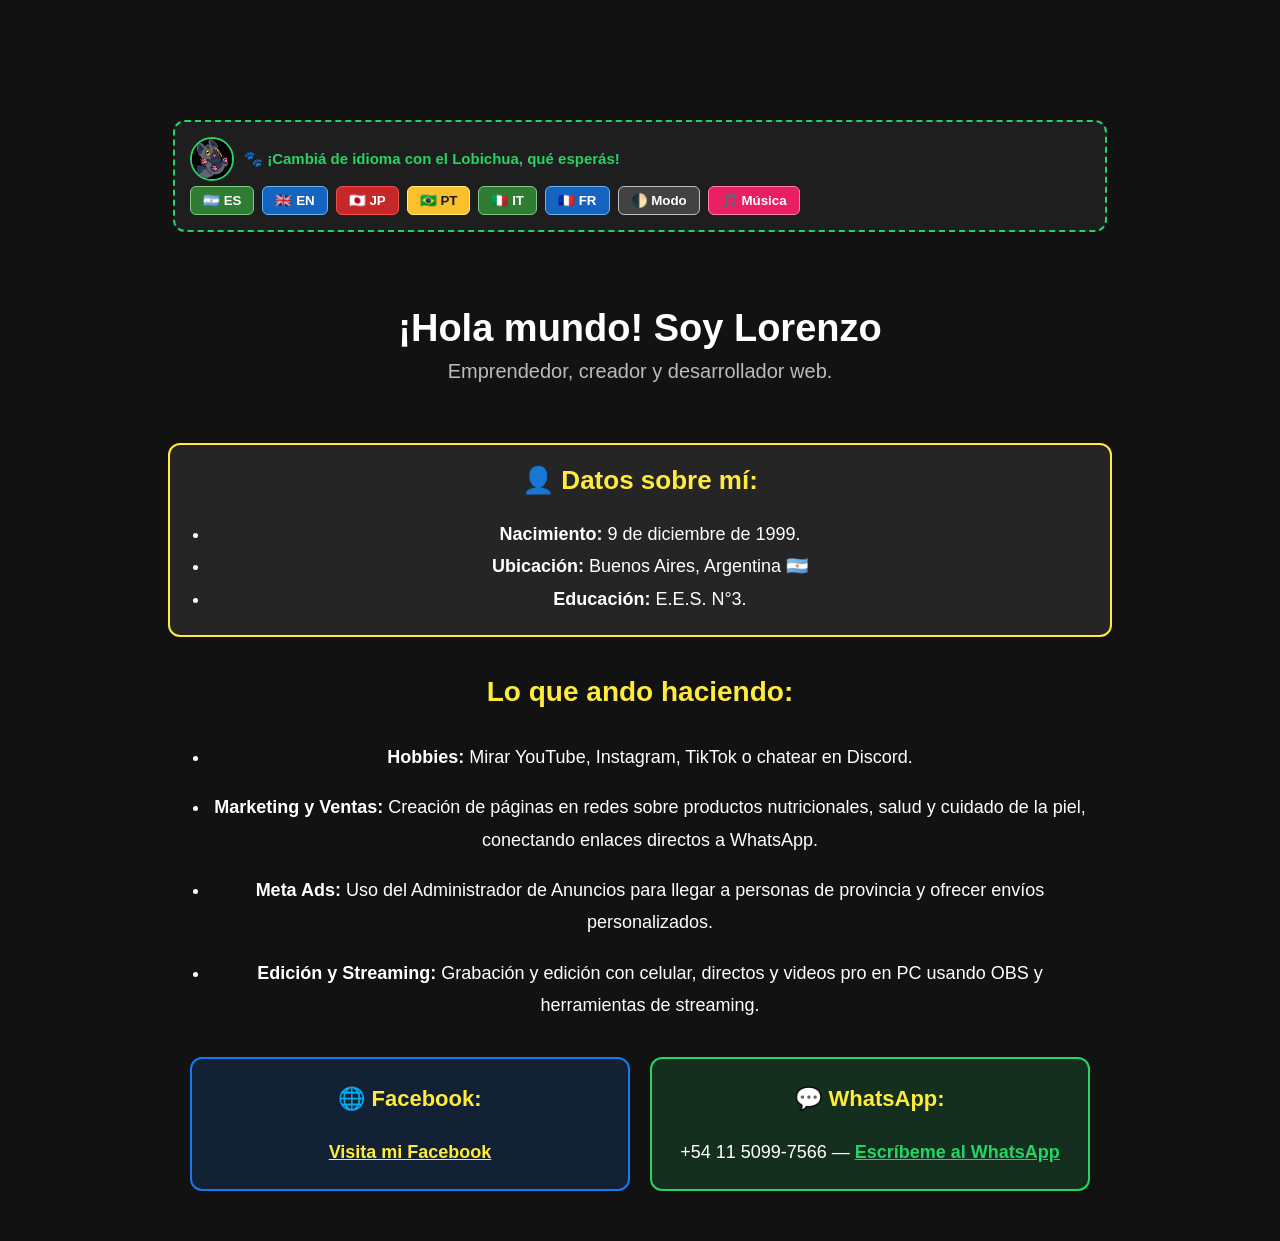
==== index.html @ f2c2cd78 "Update index.html" ====
<!DOCTYPE html>
<html lang="es">
<head>
  <meta charset="UTF-8">
  <title>Mi Primera Página - Lorenzo</title>
  <link rel="stylesheet" href="style.css">
</head>
<body style="background-color: #121212; color: white; font-family: sans-serif; margin: 0; padding-bottom: 50px;">

  <!-- Reproductor de música de fondo -->
  <audio id="musica-fondo" loop src="musica.mp3.mp4"></audio>

  <!-- Botonera de Idiomas y el Lobichua con patitas -->
  <div style="background: rgba(255, 255, 255, 0.05); padding: 15px; margin: 20px auto; width: 90%; max-width: 900px; border-radius: 12px; display: flex; align-items: center; justify-content: space-between; flex-wrap: wrap; border: 2px dashed #25d366;">
    
    <div style="display: flex; align-items: center; gap: 10px; margin-bottom: 5px;">
      <img src="download20260802151622.png" alt="Lobichua" style="width: 40px; height: 40px; border-radius: 50%; border: 2px solid #25d366; object-fit: cover;">
      <span id="txt-cartel" style="color: #25d366; font-weight: bold; font-size: 15px;">🐾 ¡Cambiá de idioma con el Lobichua, qué esperás!</span>
    </div>

    <div style="display: flex; gap: 8px; flex-wrap: wrap;">
      <button onclick="cambiarIdioma('es')" style="background: #2e7d32; color: white; padding: 6px 12px; border-radius: 6px; font-weight: bold; border: 1px solid #81c784; cursor: pointer;">🇦🇷 ES</button>
      <button onclick="cambiarIdioma('en')" style="background: #1565c0; color: white; padding: 6px 12px; border-radius: 6px; font-weight: bold; border: 1px solid #64b5f6; cursor: pointer;">🇬🇧 EN</button>
      <button onclick="cambiarIdioma('jp')" style="background: #c62828; color: white; padding: 6px 12px; border-radius: 6px; font-weight: bold; border: 1px solid #ef5350; cursor: pointer;">🇯🇵 JP</button>
      <button onclick="cambiarIdioma('pt')" style="background: #fbc02d; color: #1a1a1a; padding: 6px 12px; border-radius: 6px; font-weight: bold; border: 1px solid #fff176; cursor: pointer;">🇧🇷 PT</button>
      <button onclick="cambiarIdioma('it')" style="background: #2e7d32; color: white; padding: 6px 12px; border-radius: 6px; font-weight: bold; border: 1px solid #81c784; cursor: pointer;">🇮🇹 IT</button>
      <button onclick="cambiarIdioma('fr')" style="background: #1565c0; color: white; padding: 6px 12px; border-radius: 6px; font-weight: bold; border: 1px solid #64b5f6; cursor: pointer;">🇫🇷 FR</button>
      <button onclick="alternarModo()" style="background: #424242; color: white; padding: 6px 12px; border-radius: 6px; font-weight: bold; border: 1px solid #bdbdbd; cursor: pointer;">🌓 Modo</button>
      <button onclick="alternarMusica()" style="background: #e91e63; color: white; padding: 6px 12px; border-radius: 6px; font-weight: bold; border: 1px solid #ff80ab; cursor: pointer;">🎵 Música</button>
    </div>
  </div>

  <!-- Encabezado Principal -->
  <div style="text-align: center; padding: 30px 20px;">
    <h1 id="texto-principal" style="margin-bottom: 10px; font-size: 38px; color: #ffffff;">¡Hola mundo! Soy Lorenzo</h1>
    <p id="subtitulo" style="margin-top: 0; font-size: 20px; color: #bbbbbb;">Emprendedor, creador y desarrollador web.</p>
  </div>

  <!-- SECCIÓN: Datos sobre mí -->
  <div style="margin-top: 10px; width: 90%; max-width: 900px; margin-left: auto; margin-right: auto; padding: 20px; background: rgba(255, 255, 255, 0.08); border-radius: 12px; border: 2px solid #ffeb3b;">
    <h2 id="titulo-datos" style="font-size: 26px; color: #ffeb3b; margin-top: 0;">👤 Datos sobre mí:</h2>
    <ul style="font-size: 18px; line-height: 1.8; margin-bottom: 0; padding-left: 20px;">
      <li><strong id="txt-nacimiento-lbl">Nacimiento:</strong> <span id="txt-nacimiento-val">9 de diciembre de 1999.</span></li>
      <li><strong id="txt-ubicacion-lbl">Ubicación:</strong> <span id="txt-ubicacion-val">Buenos Aires, Argentina 🇦🇷</span></li>
      <li><strong id="txt-educacion-lbl">Educación:</strong> <span id="txt-educacion-val">E.E.S. N°3.</span></li>
    </ul>
  </div>

  <!-- SECCIÓN: Lo que ando haciendo -->
  <div style="margin-top: 30px; width: 90%; max-width: 900px; margin-left: auto; margin-right: auto; padding: 0 20px; font-size: 18px; line-height: 1.8;">
    <h2 id="titulo-haciendo" style="font-size: 28px; color: #ffeb3b;">Lo que ando haciendo:</h2>
    <ul style="padding-left: 20px;">
      <li style="margin-bottom: 18px;">
        <strong id="txt-hobbies-lbl">Hobbies:</strong> <span id="txt-hobbies-val">Mirar YouTube, Instagram, TikTok o chatear en Discord.</span>
      </li>
      <li style="margin-bottom: 18px;">
        <strong id="txt-marketing-lbl">Marketing y Ventas:</strong> <span id="txt-marketing-val">Creación de páginas en redes sobre productos nutricionales, salud y cuidado de la piel, conectando enlaces directos a WhatsApp.</span>
      </li>
      <li style="margin-bottom: 18px;">
        <strong id="txt-metaads-lbl">Meta Ads:</strong> <span id="txt-metaads-val">Uso del Administrador de Anuncios para llegar a personas de provincia y ofrecer envíos personalizados.</span>
      </li>
      <li style="margin-bottom: 18px;">
        <strong id="txt-streaming-lbl">Edición y Streaming:</strong> <span id="txt-streaming-val">Grabación y edición con celular, directos y videos pro en PC usando OBS y herramientas de streaming.</span>
      </li>
    </ul>

    <!-- Redes (Facebook y WhatsApp) -->
    <div style="display: flex; gap: 20px; margin-top: 35px; flex-wrap: wrap;">
      
      <div style="flex: 1; min-width: 280px; background: rgba(24, 119, 242, 0.15); padding: 20px; border-radius: 12px; border: 2px solid #1877f2;">
        <h2 style="font-size: 22px; color: #ffeb3b; margin-top: 0;">🌐 Facebook:</h2>
        <p style="margin-bottom: 0;">
          <a id="link-fb" href="https://www.facebook.com/profile.php?id=61593598404615" target="_blank" style="color: #ffeb3b; text-decoration: underline; font-weight: bold;">Visita mi Facebook</a>
        </p>
      </div>

      <div style="flex: 1; min-width: 280px; background: rgba(37, 211, 102, 0.15); padding: 20px; border-radius: 12px; border: 2px solid #25d366;">
        <h2 style="font-size: 22px; color: #ffeb3b; margin-top: 0;">💬 WhatsApp:</h2>
        <p style="margin-bottom: 0;">
          +54 11 5099-7566 — 
          <a id="link-wa" href="https://wa.link/2a4b6m" target="_blank" style="color: #25d366; text-decoration: underline; font-weight: bold;">Escríbeme al WhatsApp</a>
        </p>
      </div>

    </div>
  </div>

  <script src="script.js"></script>
</body>
</html>
---- style.css ----
body {
  background-color: #38bdf8;
  color: #ffffff;
  font-family: Arial, sans-serif;
  text-align: center;
  padding-top: 100px;
}
h1 {
  color: #f0fdf4;
}
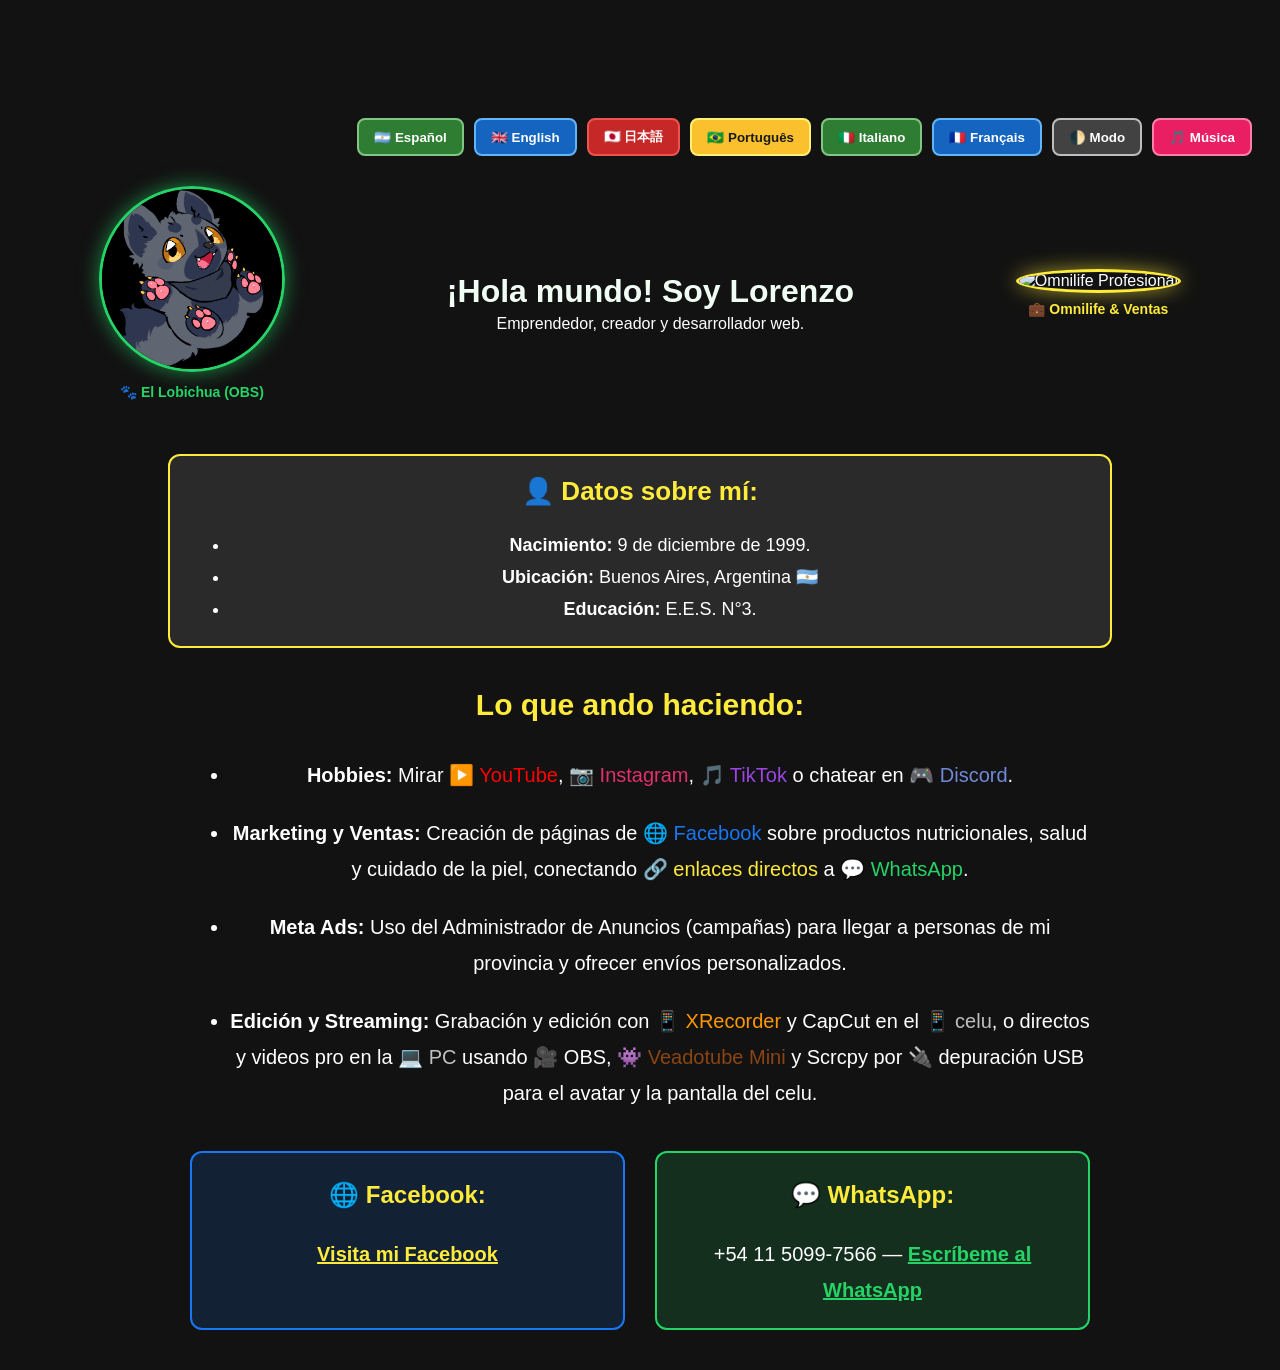
==== commit 9c5e3530: "Update index.html" ====
--- a/index.html
+++ b/index.html
@@ -5,86 +5,98 @@
   <title>Mi Primera Página - Lorenzo</title>
   <link rel="stylesheet" href="style.css">
 </head>
-<body style="background-color: #121212; color: white; font-family: sans-serif; margin: 0; padding-bottom: 50px;">
+<body style="background-color: #121212; color: white;">
 
   <!-- Reproductor de música de fondo -->
   <audio id="musica-fondo" loop src="musica.mp3.mp4"></audio>
 
-  <!-- Botonera de Idiomas y el Lobichua con patitas -->
-  <div style="background: rgba(255, 255, 255, 0.05); padding: 15px; margin: 20px auto; width: 90%; max-width: 900px; border-radius: 12px; display: flex; align-items: center; justify-content: space-between; flex-wrap: wrap; border: 2px dashed #25d366;">
+  <!-- Botonera interactiva de JavaScript -->
+  <div style="text-align: right; padding: 10px 20px; display: flex; gap: 10px; justify-content: flex-end; flex-wrap: wrap;">
+    <button onclick="cambiarIdioma('es')" style="background: #2e7d32; color: white; padding: 8px 15px; border-radius: 8px; font-weight: bold; border: 2px solid #81c784; cursor: pointer;">🇦🇷 Español</button>
+    <button onclick="cambiarIdioma('en')" style="background: #1565c0; color: white; padding: 8px 15px; border-radius: 8px; font-weight: bold; border: 2px solid #64b5f6; cursor: pointer;">🇬🇧 English</button>
+    <button onclick="cambiarIdioma('jp')" style="background: #c62828; color: white; padding: 8px 15px; border-radius: 8px; font-weight: bold; border: 2px solid #ef5350; cursor: pointer;">🇯🇵 日本語</button>
+    <button onclick="cambiarIdioma('pt')" style="background: #fbc02d; color: #1a1a1a; padding: 8px 15px; border-radius: 8px; font-weight: bold; border: 2px solid #fff176; cursor: pointer;">🇧🇷 Português</button>
+    <button onclick="cambiarIdioma('it')" style="background: #2e7d32; color: white; padding: 8px 15px; border-radius: 8px; font-weight: bold; border: 2px solid #81c784; cursor: pointer;">🇮🇹 Italiano</button>
+    <button onclick="cambiarIdioma('fr')" style="background: #1565c0; color: white; padding: 8px 15px; border-radius: 8px; font-weight: bold; border: 2px solid #64b5f6; cursor: pointer;">🇫🇷 Français</button>
     
-    <div style="display: flex; align-items: center; gap: 10px; margin-bottom: 5px;">
-      <img src="download20260802151622.png" alt="Lobichua" style="width: 40px; height: 40px; border-radius: 50%; border: 2px solid #25d366; object-fit: cover;">
-      <span id="txt-cartel" style="color: #25d366; font-weight: bold; font-size: 15px;">🐾 ¡Cambiá de idioma con el Lobichua, qué esperás!</span>
+    <button onclick="alternarModo()" style="background: #424242; color: white; padding: 8px 15px; border-radius: 8px; font-weight: bold; border: 2px solid #bdbdbd; cursor: pointer;">🌓 Modo</button>
+    <button onclick="alternarMusica()" style="background: #e91e63; color: white; padding: 8px 15px; border-radius: 8px; font-weight: bold; border: 2px solid #ff80ab; cursor: pointer;">🎵 Música</button>
+  </div>
+
+  <!-- SECCIÓN PRINCIPAL: Título y las Dos Imágenes (Omnilife + Lobichua) -->
+  <div style="display: flex; align-items: center; justify-content: space-around; flex-wrap: wrap; padding: 20px; gap: 20px;">
+    
+    <!-- Imagen 1: Lado Izquierdo (Lobichua Streamer) -->
+    <div style="text-align: center;">
+      <img src="download20260802151622.png" alt="El Lobichua OBS" style="width: 180px; height: 180px; border-radius: 50%; border: 3px solid #25d366; object-fit: cover; box-shadow: 0 0 20px rgba(37, 211, 102, 0.6);">
+      <p style="margin-top: 8px; font-size: 14px; color: #25d366; font-weight: bold;">🐾 El Lobichua (OBS)</p>
     </div>
 
-    <div style="display: flex; gap: 8px; flex-wrap: wrap;">
-      <button onclick="cambiarIdioma('es')" style="background: #2e7d32; color: white; padding: 6px 12px; border-radius: 6px; font-weight: bold; border: 1px solid #81c784; cursor: pointer;">🇦🇷 ES</button>
-      <button onclick="cambiarIdioma('en')" style="background: #1565c0; color: white; padding: 6px 12px; border-radius: 6px; font-weight: bold; border: 1px solid #64b5f6; cursor: pointer;">🇬🇧 EN</button>
-      <button onclick="cambiarIdioma('jp')" style="background: #c62828; color: white; padding: 6px 12px; border-radius: 6px; font-weight: bold; border: 1px solid #ef5350; cursor: pointer;">🇯🇵 JP</button>
-      <button onclick="cambiarIdioma('pt')" style="background: #fbc02d; color: #1a1a1a; padding: 6px 12px; border-radius: 6px; font-weight: bold; border: 1px solid #fff176; cursor: pointer;">🇧🇷 PT</button>
-      <button onclick="cambiarIdioma('it')" style="background: #2e7d32; color: white; padding: 6px 12px; border-radius: 6px; font-weight: bold; border: 1px solid #81c784; cursor: pointer;">🇮🇹 IT</button>
-      <button onclick="cambiarIdioma('fr')" style="background: #1565c0; color: white; padding: 6px 12px; border-radius: 6px; font-weight: bold; border: 1px solid #64b5f6; cursor: pointer;">🇫🇷 FR</button>
-      <button onclick="alternarModo()" style="background: #424242; color: white; padding: 6px 12px; border-radius: 6px; font-weight: bold; border: 1px solid #bdbdbd; cursor: pointer;">🌓 Modo</button>
-      <button onclick="alternarMusica()" style="background: #e91e63; color: white; padding: 6px 12px; border-radius: 6px; font-weight: bold; border: 1px solid #ff80ab; cursor: pointer;">🎵 Música</button>
+    <!-- Títulos del centro -->
+    <div style="text-align: center; max-width: 500px;">
+      <h1 id="texto-principal" style="margin-bottom: 5px;">¡Hola mundo! Soy Lorenzo</h1>
+      <p id="subtitulo" style="margin-top: 0;">Emprendedor, creador y desarrollador web.</p>
     </div>
+
+    <!-- Imagen 2: Lado Derecho (Omnilife Profesional) -->
+    <div style="text-align: center;">
+      <img src="omnilife.jpg" alt="Omnilife Profesional" style="width: 180px; height: 180px; border-radius: 50%; border: 3px solid #ffeb3b; object-fit: cover; box-shadow: 0 0 20px rgba(255, 235, 59, 0.6);">
+      <p style="margin-top: 8px; font-size: 14px; color: #ffeb3b; font-weight: bold;">💼 Omnilife & Ventas</p>
+    </div>
+
   </div>
 
-  <!-- Encabezado Principal -->
-  <div style="text-align: center; padding: 30px 20px;">
-    <h1 id="texto-principal" style="margin-bottom: 10px; font-size: 38px; color: #ffffff;">¡Hola mundo! Soy Lorenzo</h1>
-    <p id="subtitulo" style="margin-top: 0; font-size: 20px; color: #bbbbbb;">Emprendedor, creador y desarrollador web.</p>
-  </div>
-
-  <!-- SECCIÓN: Datos sobre mí -->
-  <div style="margin-top: 10px; width: 90%; max-width: 900px; margin-left: auto; margin-right: auto; padding: 20px; background: rgba(255, 255, 255, 0.08); border-radius: 12px; border: 2px solid #ffeb3b;">
+  <!-- ABOUT ME SECTION -->
+  <div style="margin-top: 20px; width: 95%; max-width: 900px; margin-left: auto; margin-right: auto; padding: 20px; background: rgba(255, 255, 255, 0.1); border-radius: 12px; border: 2px solid #ffeb3b;">
     <h2 id="titulo-datos" style="font-size: 26px; color: #ffeb3b; margin-top: 0;">👤 Datos sobre mí:</h2>
-    <ul style="font-size: 18px; line-height: 1.8; margin-bottom: 0; padding-left: 20px;">
-      <li><strong id="txt-nacimiento-lbl">Nacimiento:</strong> <span id="txt-nacimiento-val">9 de diciembre de 1999.</span></li>
-      <li><strong id="txt-ubicacion-lbl">Ubicación:</strong> <span id="txt-ubicacion-val">Buenos Aires, Argentina 🇦🇷</span></li>
-      <li><strong id="txt-educacion-lbl">Educación:</strong> <span id="txt-educacion-val">E.E.S. N°3.</span></li>
+    <ul style="font-size: 18px; line-height: 1.8; margin-bottom: 0;">
+      <li><strong id="txt-nacimiento">Nacimiento:</strong> 9 de diciembre de 1999.</li>
+      <li><strong id="txt-ubicacion">Ubicación:</strong> Buenos Aires, Argentina 🇦🇷</li>
+      <li><strong id="txt-educacion">Educación:</strong> E.E.S. N°3.</li>
     </ul>
   </div>
 
-  <!-- SECCIÓN: Lo que ando haciendo -->
-  <div style="margin-top: 30px; width: 90%; max-width: 900px; margin-left: auto; margin-right: auto; padding: 0 20px; font-size: 18px; line-height: 1.8;">
-    <h2 id="titulo-haciendo" style="font-size: 28px; color: #ffeb3b;">Lo que ando haciendo:</h2>
-    <ul style="padding-left: 20px;">
-      <li style="margin-bottom: 18px;">
-        <strong id="txt-hobbies-lbl">Hobbies:</strong> <span id="txt-hobbies-val">Mirar YouTube, Instagram, TikTok o chatear en Discord.</span>
+  <div style="margin-top: 30px; width: 95%; max-width: 900px; margin-left: auto; margin-right: auto; padding: 0 20px; font-size: 20px; line-height: 1.8;">
+    <h2 id="titulo-haciendo" style="font-size: 30px; color: #ffeb3b;">Lo que ando haciendo:</h2>
+    <ul>
+      <li style="margin-bottom: 22px;">
+        <strong id="txt-hobbies">Hobbies:</strong> Mirar <span style="color: #ff0000;">▶️ YouTube</span>, <span style="color: #e1306c;">📷 Instagram</span>, <span style="color: #9b45e5;">🎵 TikTok</span> o chatear en <span style="color: #7289da;">🎮 Discord</span>.
       </li>
-      <li style="margin-bottom: 18px;">
-        <strong id="txt-marketing-lbl">Marketing y Ventas:</strong> <span id="txt-marketing-val">Creación de páginas en redes sobre productos nutricionales, salud y cuidado de la piel, conectando enlaces directos a WhatsApp.</span>
+      <li style="margin-bottom: 22px;">
+        <strong id="txt-marketing">Marketing y Ventas:</strong> Creación de páginas de <span style="color: #1877f2;">🌐 Facebook</span> sobre productos nutricionales, salud y cuidado de la piel, conectando <span style="color: #ffeb3b;">🔗 enlaces directos</span> a <span style="color: #25d366;">💬 WhatsApp</span>.
       </li>
-      <li style="margin-bottom: 18px;">
-        <strong id="txt-metaads-lbl">Meta Ads:</strong> <span id="txt-metaads-val">Uso del Administrador de Anuncios para llegar a personas de provincia y ofrecer envíos personalizados.</span>
+      <li style="margin-bottom: 22px;">
+        <strong id="txt-metaads">Meta Ads:</strong> Uso del Administrador de Anuncios (campañas) para llegar a personas de mi provincia y ofrecer envíos personalizados.
       </li>
-      <li style="margin-bottom: 18px;">
-        <strong id="txt-streaming-lbl">Edición y Streaming:</strong> <span id="txt-streaming-val">Grabación y edición con celular, directos y videos pro en PC usando OBS y herramientas de streaming.</span>
+      <li style="margin-bottom: 22px;">
+        <strong id="txt-streaming">Edición y Streaming:</strong> Grabación y edición con <span style="color: #ff9800;">📱 XRecorder</span> y CapCut en el <span style="color: #c0c0c0;">📱 celu</span>, o directos y videos pro en la <span style="color: #c0c0c0;">💻 PC</span> usando <span style="color: #ffffff;">🎥 OBS</span>, <span style="color: #8b4513;">👾 Veadotube Mini</span> y Scrcpy por <span style="color: #ffffff;">🔌 depuración USB</span> para el avatar y la pantalla del celu.
       </li>
     </ul>
 
-    <!-- Redes (Facebook y WhatsApp) -->
-    <div style="display: flex; gap: 20px; margin-top: 35px; flex-wrap: wrap;">
+    <!-- Containers for Facebook and WhatsApp -->
+    <div style="display: flex; gap: 30px; margin-top: 40px; margin-bottom: 40px; flex-wrap: wrap;">
       
+      <!-- Facebook Box -->
       <div style="flex: 1; min-width: 280px; background: rgba(24, 119, 242, 0.15); padding: 20px; border-radius: 12px; border: 2px solid #1877f2;">
-        <h2 style="font-size: 22px; color: #ffeb3b; margin-top: 0;">🌐 Facebook:</h2>
+        <h2 style="font-size: 24px; color: #ffeb3b; margin-top: 0;">🌐 Facebook:</h2>
         <p style="margin-bottom: 0;">
-          <a id="link-fb" href="https://www.facebook.com/profile.php?id=61593598404615" target="_blank" style="color: #ffeb3b; text-decoration: underline; font-weight: bold;">Visita mi Facebook</a>
+          <a href="https://www.facebook.com/profile.php?id=61593598404615" target="_blank" style="color: #ffeb3b; text-decoration: underline; font-weight: bold;">Visita mi Facebook</a>
         </p>
       </div>
 
+      <!-- WhatsApp Box -->
       <div style="flex: 1; min-width: 280px; background: rgba(37, 211, 102, 0.15); padding: 20px; border-radius: 12px; border: 2px solid #25d366;">
-        <h2 style="font-size: 22px; color: #ffeb3b; margin-top: 0;">💬 WhatsApp:</h2>
+        <h2 style="font-size: 24px; color: #ffeb3b; margin-top: 0;">💬 WhatsApp:</h2>
         <p style="margin-bottom: 0;">
           +54 11 5099-7566 — 
-          <a id="link-wa" href="https://wa.link/2a4b6m" target="_blank" style="color: #25d366; text-decoration: underline; font-weight: bold;">Escríbeme al WhatsApp</a>
+          <a href="https://wa.link/2a4b6m" target="_blank" style="color: #25d366; text-decoration: underline; font-weight: bold;">Escríbeme al WhatsApp</a>
         </p>
       </div>
 
     </div>
   </div>
 
+  <!-- Conexión con el archivo script.js -->
   <script src="script.js"></script>
 </body>
 </html>
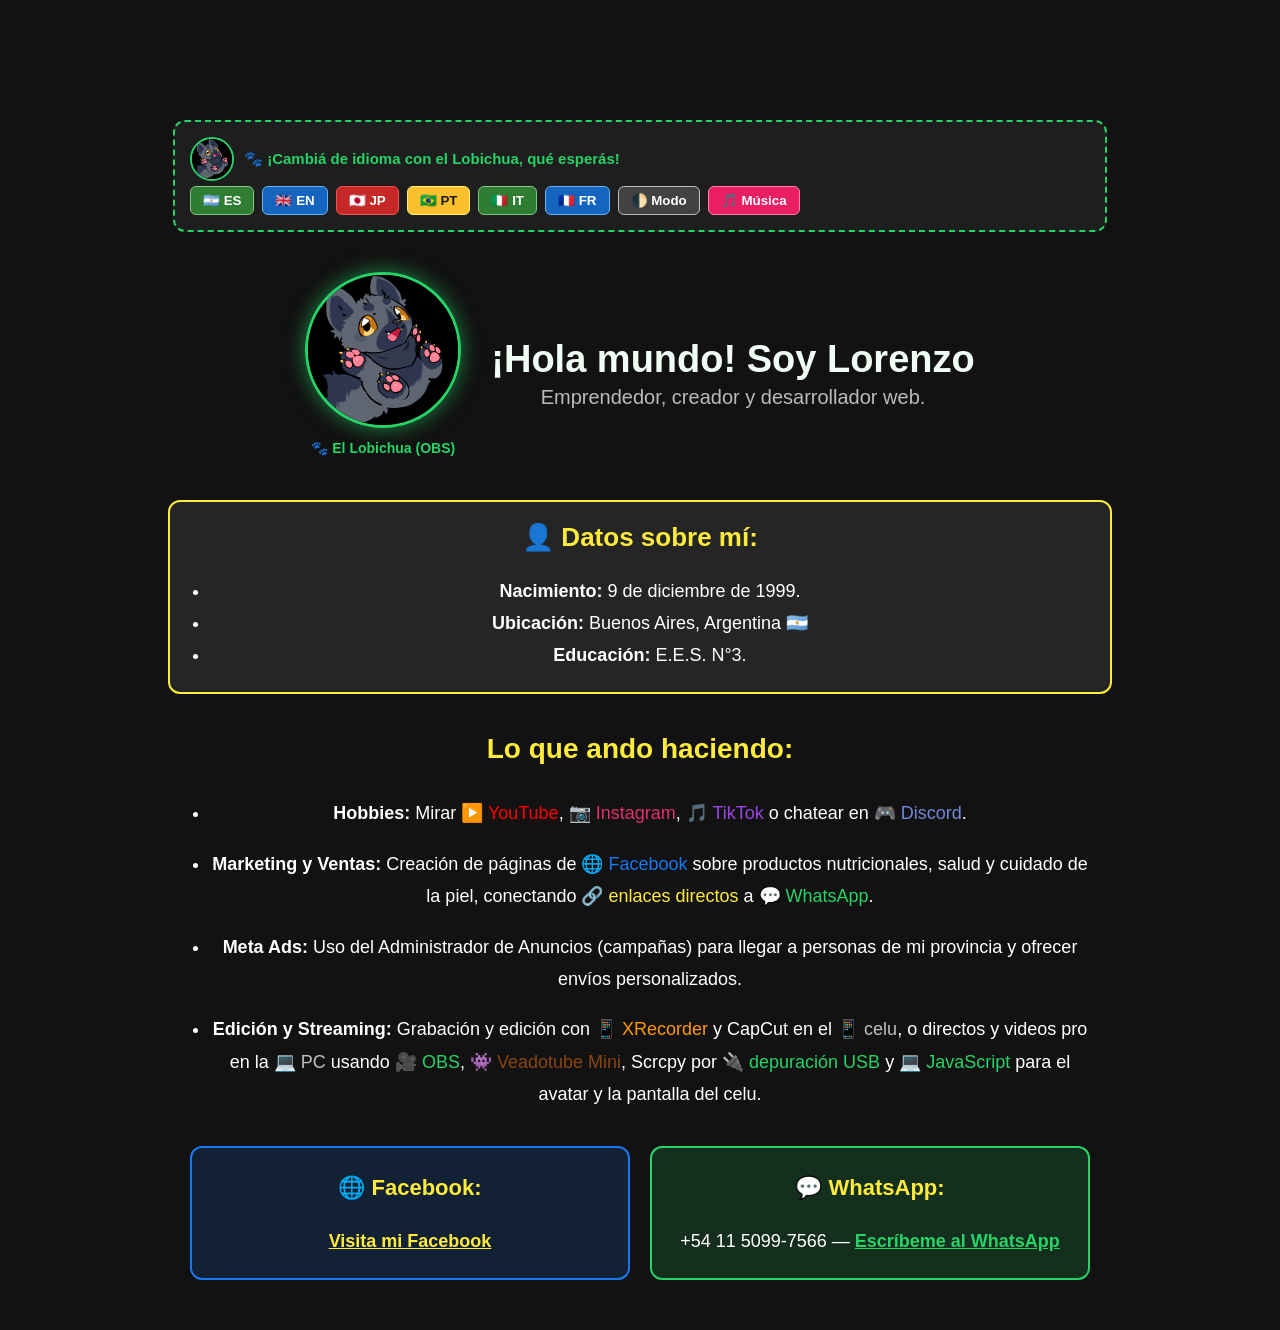
==== commit 677bf070: "Update index.html" ====
--- a/index.html
+++ b/index.html
@@ -5,98 +5,97 @@
   <title>Mi Primera Página - Lorenzo</title>
   <link rel="stylesheet" href="style.css">
 </head>
-<body style="background-color: #121212; color: white;">
+<body style="background-color: #121212; color: white; font-family: sans-serif; margin: 0; padding-bottom: 50px;">
 
   <!-- Reproductor de música de fondo -->
   <audio id="musica-fondo" loop src="musica.mp3.mp4"></audio>
 
-  <!-- Botonera interactiva de JavaScript -->
-  <div style="text-align: right; padding: 10px 20px; display: flex; gap: 10px; justify-content: flex-end; flex-wrap: wrap;">
-    <button onclick="cambiarIdioma('es')" style="background: #2e7d32; color: white; padding: 8px 15px; border-radius: 8px; font-weight: bold; border: 2px solid #81c784; cursor: pointer;">🇦🇷 Español</button>
-    <button onclick="cambiarIdioma('en')" style="background: #1565c0; color: white; padding: 8px 15px; border-radius: 8px; font-weight: bold; border: 2px solid #64b5f6; cursor: pointer;">🇬🇧 English</button>
-    <button onclick="cambiarIdioma('jp')" style="background: #c62828; color: white; padding: 8px 15px; border-radius: 8px; font-weight: bold; border: 2px solid #ef5350; cursor: pointer;">🇯🇵 日本語</button>
-    <button onclick="cambiarIdioma('pt')" style="background: #fbc02d; color: #1a1a1a; padding: 8px 15px; border-radius: 8px; font-weight: bold; border: 2px solid #fff176; cursor: pointer;">🇧🇷 Português</button>
-    <button onclick="cambiarIdioma('it')" style="background: #2e7d32; color: white; padding: 8px 15px; border-radius: 8px; font-weight: bold; border: 2px solid #81c784; cursor: pointer;">🇮🇹 Italiano</button>
-    <button onclick="cambiarIdioma('fr')" style="background: #1565c0; color: white; padding: 8px 15px; border-radius: 8px; font-weight: bold; border: 2px solid #64b5f6; cursor: pointer;">🇫🇷 Français</button>
+  <!-- Botonera de Idiomas y el Lobichua con patitas -->
+  <div style="background: rgba(255, 255, 255, 0.05); padding: 15px; margin: 20px auto; width: 90%; max-width: 900px; border-radius: 12px; display: flex; align-items: center; justify-content: space-between; flex-wrap: wrap; border: 2px dashed #25d366;">
     
-    <button onclick="alternarModo()" style="background: #424242; color: white; padding: 8px 15px; border-radius: 8px; font-weight: bold; border: 2px solid #bdbdbd; cursor: pointer;">🌓 Modo</button>
-    <button onclick="alternarMusica()" style="background: #e91e63; color: white; padding: 8px 15px; border-radius: 8px; font-weight: bold; border: 2px solid #ff80ab; cursor: pointer;">🎵 Música</button>
+    <div style="display: flex; align-items: center; gap: 10px; margin-bottom: 5px;">
+      <img src="download20260802151622.png" alt="Lobichua" style="width: 40px; height: 40px; border-radius: 50%; border: 2px solid #25d366; object-fit: cover;">
+      <span id="txt-cartel" style="color: #25d366; font-weight: bold; font-size: 15px;">🐾 ¡Cambiá de idioma con el Lobichua, qué esperás!</span>
+    </div>
+
+    <div style="display: flex; gap: 8px; flex-wrap: wrap;">
+      <button onclick="cambiarIdioma('es')" style="background: #2e7d32; color: white; padding: 6px 12px; border-radius: 6px; font-weight: bold; border: 1px solid #81c784; cursor: pointer;">🇦🇷 ES</button>
+      <button onclick="cambiarIdioma('en')" style="background: #1565c0; color: white; padding: 6px 12px; border-radius: 6px; font-weight: bold; border: 1px solid #64b5f6; cursor: pointer;">🇬🇧 EN</button>
+      <button onclick="cambiarIdioma('jp')" style="background: #c62828; color: white; padding: 6px 12px; border-radius: 6px; font-weight: bold; border: 1px solid #ef5350; cursor: pointer;">🇯🇵 JP</button>
+      <button onclick="cambiarIdioma('pt')" style="background: #fbc02d; color: #1a1a1a; padding: 6px 12px; border-radius: 6px; font-weight: bold; border: 1px solid #fff176; cursor: pointer;">🇧🇷 PT</button>
+      <button onclick="cambiarIdioma('it')" style="background: #2e7d32; color: white; padding: 6px 12px; border-radius: 6px; font-weight: bold; border: 1px solid #81c784; cursor: pointer;">🇮🇹 IT</button>
+      <button onclick="cambiarIdioma('fr')" style="background: #1565c0; color: white; padding: 6px 12px; border-radius: 6px; font-weight: bold; border: 1px solid #64b5f6; cursor: pointer;">🇫🇷 FR</button>
+      <button onclick="alternarModo()" style="background: #424242; color: white; padding: 6px 12px; border-radius: 6px; font-weight: bold; border: 1px solid #bdbdbd; cursor: pointer;">🌓 Modo</button>
+      <button onclick="alternarMusica()" style="background: #e91e63; color: white; padding: 6px 12px; border-radius: 6px; font-weight: bold; border: 1px solid #ff80ab; cursor: pointer;">🎵 Música</button>
+    </div>
   </div>
 
-  <!-- SECCIÓN PRINCIPAL: Título y las Dos Imágenes (Omnilife + Lobichua) -->
-  <div style="display: flex; align-items: center; justify-content: space-around; flex-wrap: wrap; padding: 20px; gap: 20px;">
+  <!-- SECCIÓN PRINCIPAL: Lobichua Streamer y Títulos (Sin Omnilife arriba) -->
+  <div style="display: flex; align-items: center; justify-content: center; flex-wrap: wrap; padding: 20px; gap: 30px;">
     
-    <!-- Imagen 1: Lado Izquierdo (Lobichua Streamer) -->
+    <!-- Imagen del Lobichua Streamer -->
     <div style="text-align: center;">
-      <img src="download20260802151622.png" alt="El Lobichua OBS" style="width: 180px; height: 180px; border-radius: 50%; border: 3px solid #25d366; object-fit: cover; box-shadow: 0 0 20px rgba(37, 211, 102, 0.6);">
+      <img src="download20260802151622.png" alt="El Lobichua OBS" style="width: 150px; height: 150px; border-radius: 50%; border: 3px solid #25d366; object-fit: cover; box-shadow: 0 0 20px rgba(37, 211, 102, 0.6);">
       <p style="margin-top: 8px; font-size: 14px; color: #25d366; font-weight: bold;">🐾 El Lobichua (OBS)</p>
     </div>
 
     <!-- Títulos del centro -->
     <div style="text-align: center; max-width: 500px;">
-      <h1 id="texto-principal" style="margin-bottom: 5px;">¡Hola mundo! Soy Lorenzo</h1>
-      <p id="subtitulo" style="margin-top: 0;">Emprendedor, creador y desarrollador web.</p>
-    </div>
-
-    <!-- Imagen 2: Lado Derecho (Omnilife Profesional) -->
-    <div style="text-align: center;">
-      <img src="omnilife.jpg" alt="Omnilife Profesional" style="width: 180px; height: 180px; border-radius: 50%; border: 3px solid #ffeb3b; object-fit: cover; box-shadow: 0 0 20px rgba(255, 235, 59, 0.6);">
-      <p style="margin-top: 8px; font-size: 14px; color: #ffeb3b; font-weight: bold;">💼 Omnilife & Ventas</p>
+      <h1 id="texto-principal" style="margin-bottom: 5px; font-size: 38px;">¡Hola mundo! Soy Lorenzo</h1>
+      <p id="subtitulo" style="margin-top: 0; font-size: 20px; color: #bbbbbb;">Emprendedor, creador y desarrollador web.</p>
     </div>
 
   </div>
 
   <!-- ABOUT ME SECTION -->
-  <div style="margin-top: 20px; width: 95%; max-width: 900px; margin-left: auto; margin-right: auto; padding: 20px; background: rgba(255, 255, 255, 0.1); border-radius: 12px; border: 2px solid #ffeb3b;">
+  <div style="margin-top: 10px; width: 90%; max-width: 900px; margin-left: auto; margin-right: auto; padding: 20px; background: rgba(255, 255, 255, 0.08); border-radius: 12px; border: 2px solid #ffeb3b;">
     <h2 id="titulo-datos" style="font-size: 26px; color: #ffeb3b; margin-top: 0;">👤 Datos sobre mí:</h2>
-    <ul style="font-size: 18px; line-height: 1.8; margin-bottom: 0;">
-      <li><strong id="txt-nacimiento">Nacimiento:</strong> 9 de diciembre de 1999.</li>
-      <li><strong id="txt-ubicacion">Ubicación:</strong> Buenos Aires, Argentina 🇦🇷</li>
-      <li><strong id="txt-educacion">Educación:</strong> E.E.S. N°3.</li>
+    <ul style="font-size: 18px; line-height: 1.8; margin-bottom: 0; padding-left: 20px;">
+      <li><strong id="txt-nacimiento-lbl">Nacimiento:</strong> <span id="txt-nacimiento-val">9 de diciembre de 1999.</span></li>
+      <li><strong id="txt-ubicacion-lbl">Ubicación:</strong> <span id="txt-ubicacion-val">Buenos Aires, Argentina 🇦🇷</span></li>
+      <li><strong id="txt-educacion-lbl">Educación:</strong> <span id="txt-educacion-val">E.E.S. N°3.</span></li>
     </ul>
   </div>
 
-  <div style="margin-top: 30px; width: 95%; max-width: 900px; margin-left: auto; margin-right: auto; padding: 0 20px; font-size: 20px; line-height: 1.8;">
-    <h2 id="titulo-haciendo" style="font-size: 30px; color: #ffeb3b;">Lo que ando haciendo:</h2>
-    <ul>
-      <li style="margin-bottom: 22px;">
-        <strong id="txt-hobbies">Hobbies:</strong> Mirar <span style="color: #ff0000;">▶️ YouTube</span>, <span style="color: #e1306c;">📷 Instagram</span>, <span style="color: #9b45e5;">🎵 TikTok</span> o chatear en <span style="color: #7289da;">🎮 Discord</span>.
+  <!-- LO QUE ANDO HACIENDO -->
+  <div style="margin-top: 30px; width: 90%; max-width: 900px; margin-left: auto; margin-right: auto; padding: 0 20px; font-size: 18px; line-height: 1.8;">
+    <h2 id="titulo-haciendo" style="font-size: 28px; color: #ffeb3b;">Lo que ando haciendo:</h2>
+    <ul style="padding-left: 20px;">
+      <li style="margin-bottom: 18px;">
+        <strong id="txt-hobbies-lbl">Hobbies:</strong> <span id="txt-hobbies-val">Mirar <span style="color: #ff0000;">▶️ YouTube</span>, <span style="color: #e1306c;">📷 Instagram</span>, <span style="color: #9b45e5;">🎵 TikTok</span> o chatear en <span style="color: #7289da;">🎮 Discord</span>.</span>
       </li>
-      <li style="margin-bottom: 22px;">
-        <strong id="txt-marketing">Marketing y Ventas:</strong> Creación de páginas de <span style="color: #1877f2;">🌐 Facebook</span> sobre productos nutricionales, salud y cuidado de la piel, conectando <span style="color: #ffeb3b;">🔗 enlaces directos</span> a <span style="color: #25d366;">💬 WhatsApp</span>.
+      <li style="margin-bottom: 18px;">
+        <strong id="txt-marketing-lbl">Marketing y Ventas:</strong> <span id="txt-marketing-val">Creación de páginas de <span style="color: #1877f2;">🌐 Facebook</span> sobre productos nutricionales, salud y cuidado de la piel, conectando <span style="color: #ffeb3b;">🔗 enlaces directos</span> a <span style="color: #25d366;">💬 WhatsApp</span>.</span>
       </li>
-      <li style="margin-bottom: 22px;">
-        <strong id="txt-metaads">Meta Ads:</strong> Uso del Administrador de Anuncios (campañas) para llegar a personas de mi provincia y ofrecer envíos personalizados.
+      <li style="margin-bottom: 18px;">
+        <strong id="txt-metaads-lbl">Meta Ads:</strong> <span id="txt-metaads-val">Uso del Administrador de Anuncios (campañas) para llegar a personas de mi provincia y ofrecer envíos personalizados.</span>
       </li>
-      <li style="margin-bottom: 22px;">
-        <strong id="txt-streaming">Edición y Streaming:</strong> Grabación y edición con <span style="color: #ff9800;">📱 XRecorder</span> y CapCut en el <span style="color: #c0c0c0;">📱 celu</span>, o directos y videos pro en la <span style="color: #c0c0c0;">💻 PC</span> usando <span style="color: #ffffff;">🎥 OBS</span>, <span style="color: #8b4513;">👾 Veadotube Mini</span> y Scrcpy por <span style="color: #ffffff;">🔌 depuración USB</span> para el avatar y la pantalla del celu.
+      <li style="margin-bottom: 18px;">
+        <strong id="txt-streaming-lbl">Edición y Streaming:</strong> <span id="txt-streaming-val">Grabación y edición con <span style="color: #ff9800;">📱 XRecorder</span> y CapCut en el <span style="color: #c0c0c0;">📱 celu</span>, o directos y videos pro en la <span style="color: #c0c0c0;">💻 PC</span> usando <span style="color: #25d366;">🎥 OBS</span>, <span style="color: #8b4513;">👾 Veadotube Mini</span>, Scrcpy por <span style="color: #25d366;">🔌 depuración USB</span> y <span style="color: #25d366;">💻 JavaScript</span> para el avatar y la pantalla del celu.</span>
       </li>
     </ul>
 
-    <!-- Containers for Facebook and WhatsApp -->
-    <div style="display: flex; gap: 30px; margin-top: 40px; margin-bottom: 40px; flex-wrap: wrap;">
+    <!-- Redes (Facebook y WhatsApp) -->
+    <div style="display: flex; gap: 20px; margin-top: 35px; flex-wrap: wrap;">
       
-      <!-- Facebook Box -->
       <div style="flex: 1; min-width: 280px; background: rgba(24, 119, 242, 0.15); padding: 20px; border-radius: 12px; border: 2px solid #1877f2;">
-        <h2 style="font-size: 24px; color: #ffeb3b; margin-top: 0;">🌐 Facebook:</h2>
+        <h2 style="font-size: 22px; color: #ffeb3b; margin-top: 0;">🌐 Facebook:</h2>
         <p style="margin-bottom: 0;">
-          <a href="https://www.facebook.com/profile.php?id=61593598404615" target="_blank" style="color: #ffeb3b; text-decoration: underline; font-weight: bold;">Visita mi Facebook</a>
+          <a id="link-fb" href="https://www.facebook.com/profile.php?id=61593598404615" target="_blank" style="color: #ffeb3b; text-decoration: underline; font-weight: bold;">Visita mi Facebook</a>
         </p>
       </div>
 
-      <!-- WhatsApp Box -->
       <div style="flex: 1; min-width: 280px; background: rgba(37, 211, 102, 0.15); padding: 20px; border-radius: 12px; border: 2px solid #25d366;">
-        <h2 style="font-size: 24px; color: #ffeb3b; margin-top: 0;">💬 WhatsApp:</h2>
+        <h2 style="font-size: 22px; color: #ffeb3b; margin-top: 0;">💬 WhatsApp:</h2>
         <p style="margin-bottom: 0;">
           +54 11 5099-7566 — 
-          <a href="https://wa.link/2a4b6m" target="_blank" style="color: #25d366; text-decoration: underline; font-weight: bold;">Escríbeme al WhatsApp</a>
+          <a id="link-wa" href="https://wa.link/2a4b6m" target="_blank" style="color: #25d366; text-decoration: underline; font-weight: bold;">Escríbeme al WhatsApp</a>
         </p>
       </div>
 
     </div>
   </div>
 
-  <!-- Conexión con el archivo script.js -->
   <script src="script.js"></script>
 </body>
 </html>
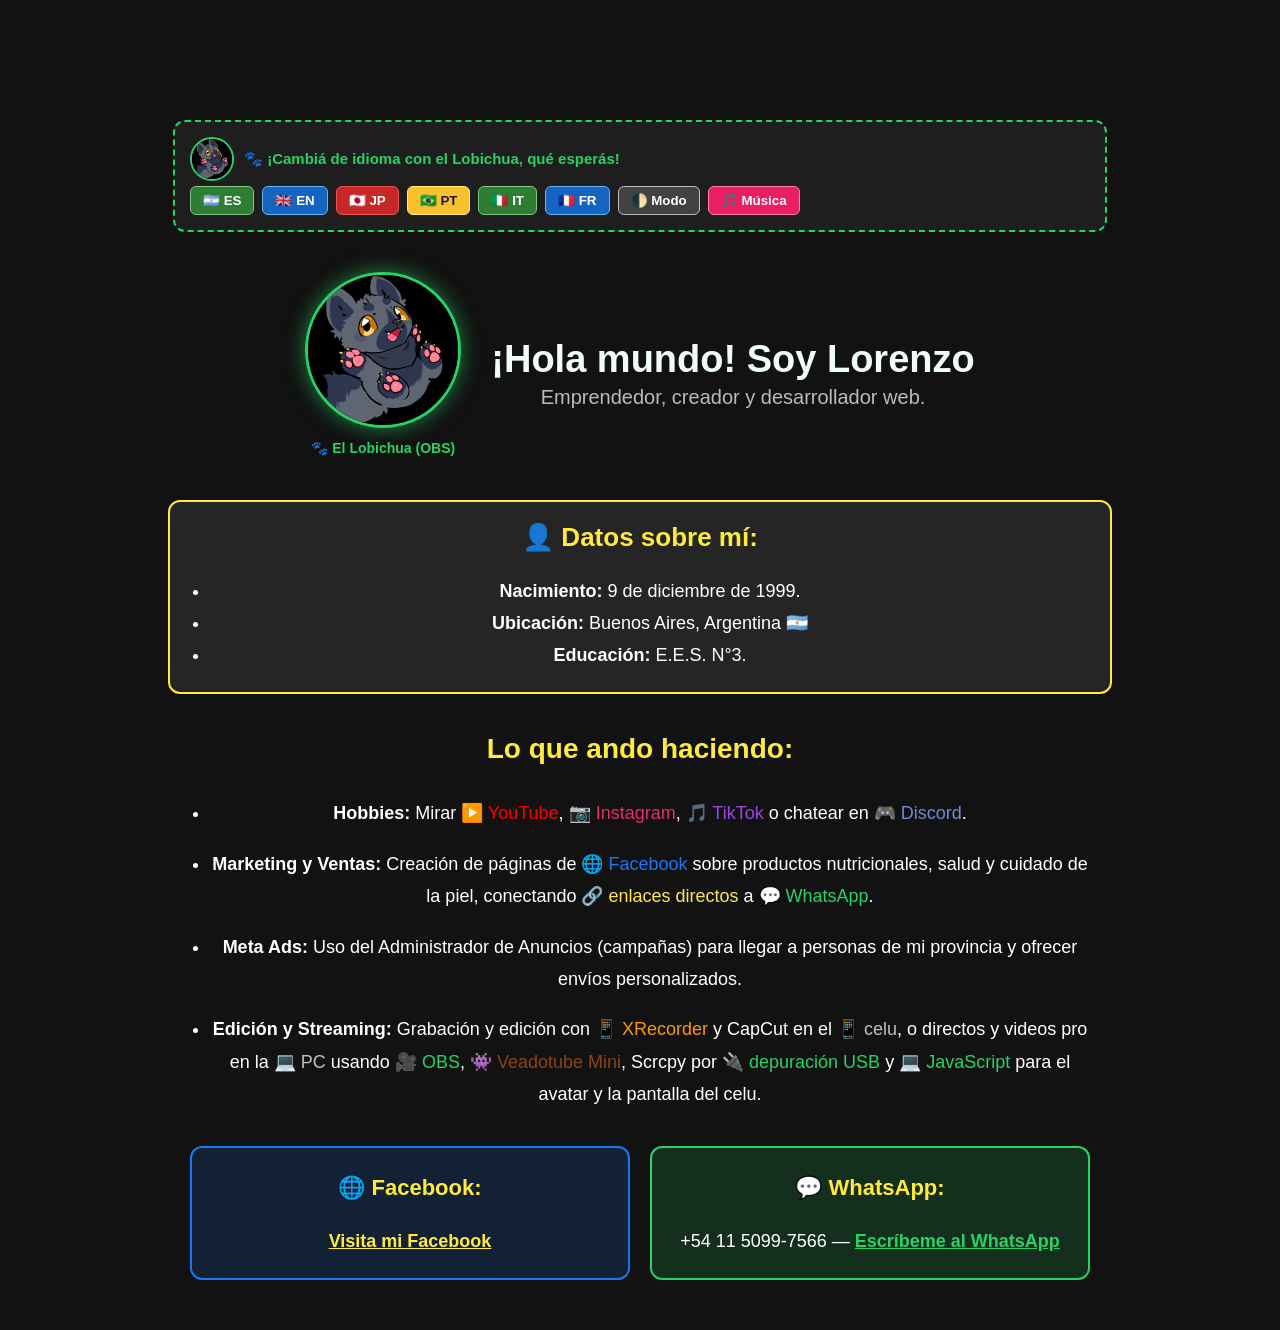
==== commit 49284dd0: "Update index.html" ====
--- a/index.html
+++ b/index.html
@@ -30,16 +30,14 @@
     </div>
   </div>
 
-  <!-- SECCIÓN PRINCIPAL: Lobichua Streamer y Títulos (Sin Omnilife arriba) -->
+  <!-- SECCIÓN PRINCIPAL: Lobichua Streamer y Títulos -->
   <div style="display: flex; align-items: center; justify-content: center; flex-wrap: wrap; padding: 20px; gap: 30px;">
     
-    <!-- Imagen del Lobichua Streamer -->
     <div style="text-align: center;">
       <img src="download20260802151622.png" alt="El Lobichua OBS" style="width: 150px; height: 150px; border-radius: 50%; border: 3px solid #25d366; object-fit: cover; box-shadow: 0 0 20px rgba(37, 211, 102, 0.6);">
       <p style="margin-top: 8px; font-size: 14px; color: #25d366; font-weight: bold;">🐾 El Lobichua (OBS)</p>
     </div>
 
-    <!-- Títulos del centro -->
     <div style="text-align: center; max-width: 500px;">
       <h1 id="texto-principal" style="margin-bottom: 5px; font-size: 38px;">¡Hola mundo! Soy Lorenzo</h1>
       <p id="subtitulo" style="margin-top: 0; font-size: 20px; color: #bbbbbb;">Emprendedor, creador y desarrollador web.</p>
@@ -51,9 +49,9 @@
   <div style="margin-top: 10px; width: 90%; max-width: 900px; margin-left: auto; margin-right: auto; padding: 20px; background: rgba(255, 255, 255, 0.08); border-radius: 12px; border: 2px solid #ffeb3b;">
     <h2 id="titulo-datos" style="font-size: 26px; color: #ffeb3b; margin-top: 0;">👤 Datos sobre mí:</h2>
     <ul style="font-size: 18px; line-height: 1.8; margin-bottom: 0; padding-left: 20px;">
-      <li><strong id="txt-nacimiento-lbl">Nacimiento:</strong> <span id="txt-nacimiento-val">9 de diciembre de 1999.</span></li>
-      <li><strong id="txt-ubicacion-lbl">Ubicación:</strong> <span id="txt-ubicacion-val">Buenos Aires, Argentina 🇦🇷</span></li>
-      <li><strong id="txt-educacion-lbl">Educación:</strong> <span id="txt-educacion-val">E.E.S. N°3.</span></li>
+      <li><strong id="txt-nacimiento">Nacimiento:</strong> 9 de diciembre de 1999.</li>
+      <li><strong id="txt-ubicacion">Ubicación:</strong> Buenos Aires, Argentina 🇦🇷</li>
+      <li><strong id="txt-educacion">Educación:</strong> E.E.S. N°3.</li>
     </ul>
   </div>
 
@@ -62,16 +60,16 @@
     <h2 id="titulo-haciendo" style="font-size: 28px; color: #ffeb3b;">Lo que ando haciendo:</h2>
     <ul style="padding-left: 20px;">
       <li style="margin-bottom: 18px;">
-        <strong id="txt-hobbies-lbl">Hobbies:</strong> <span id="txt-hobbies-val">Mirar <span style="color: #ff0000;">▶️ YouTube</span>, <span style="color: #e1306c;">📷 Instagram</span>, <span style="color: #9b45e5;">🎵 TikTok</span> o chatear en <span style="color: #7289da;">🎮 Discord</span>.</span>
+        <strong id="txt-hobbies">Hobbies:</strong> Mirar <span style="color: #ff0000;">▶️ YouTube</span>, <span style="color: #e1306c;">📷 Instagram</span>, <span style="color: #9b45e5;">🎵 TikTok</span> o chatear en <span style="color: #7289da;">🎮 Discord</span>.
       </li>
       <li style="margin-bottom: 18px;">
-        <strong id="txt-marketing-lbl">Marketing y Ventas:</strong> <span id="txt-marketing-val">Creación de páginas de <span style="color: #1877f2;">🌐 Facebook</span> sobre productos nutricionales, salud y cuidado de la piel, conectando <span style="color: #ffeb3b;">🔗 enlaces directos</span> a <span style="color: #25d366;">💬 WhatsApp</span>.</span>
+        <strong id="txt-marketing">Marketing y Ventas:</strong> Creación de páginas de <span style="color: #1877f2;">🌐 Facebook</span> sobre productos nutricionales, salud y cuidado de la piel, conectando <span style="color: #ffeb3b;">🔗 enlaces directos</span> a <span style="color: #25d366;">💬 WhatsApp</span>.
       </li>
       <li style="margin-bottom: 18px;">
-        <strong id="txt-metaads-lbl">Meta Ads:</strong> <span id="txt-metaads-val">Uso del Administrador de Anuncios (campañas) para llegar a personas de mi provincia y ofrecer envíos personalizados.</span>
+        <strong id="txt-metaads">Meta Ads:</strong> Uso del Administrador de Anuncios (campañas) para llegar a personas de mi provincia y ofrecer envíos personalizados.
       </li>
       <li style="margin-bottom: 18px;">
-        <strong id="txt-streaming-lbl">Edición y Streaming:</strong> <span id="txt-streaming-val">Grabación y edición con <span style="color: #ff9800;">📱 XRecorder</span> y CapCut en el <span style="color: #c0c0c0;">📱 celu</span>, o directos y videos pro en la <span style="color: #c0c0c0;">💻 PC</span> usando <span style="color: #25d366;">🎥 OBS</span>, <span style="color: #8b4513;">👾 Veadotube Mini</span>, Scrcpy por <span style="color: #25d366;">🔌 depuración USB</span> y <span style="color: #25d366;">💻 JavaScript</span> para el avatar y la pantalla del celu.</span>
+        <strong id="txt-streaming">Edición y Streaming:</strong> Grabación y edición con <span style="color: #ff9800;">📱 XRecorder</span> y CapCut en el <span style="color: #c0c0c0;">📱 celu</span>, o directos y videos pro en la <span style="color: #c0c0c0;">💻 PC</span> usando <span style="color: #25d366;">🎥 OBS</span>, <span style="color: #8b4513;">👾 Veadotube Mini</span>, Scrcpy por <span style="color: #25d366;">🔌 depuración USB</span> y <span style="color: #25d366;">💻 JavaScript</span> para el avatar y la pantalla del celu.
       </li>
     </ul>
 
@@ -81,7 +79,7 @@
       <div style="flex: 1; min-width: 280px; background: rgba(24, 119, 242, 0.15); padding: 20px; border-radius: 12px; border: 2px solid #1877f2;">
         <h2 style="font-size: 22px; color: #ffeb3b; margin-top: 0;">🌐 Facebook:</h2>
         <p style="margin-bottom: 0;">
-          <a id="link-fb" href="https://www.facebook.com/profile.php?id=61593598404615" target="_blank" style="color: #ffeb3b; text-decoration: underline; font-weight: bold;">Visita mi Facebook</a>
+          <a href="https://www.facebook.com/profile.php?id=61593598404615" target="_blank" style="color: #ffeb3b; text-decoration: underline; font-weight: bold;">Visita mi Facebook</a>
         </p>
       </div>
 
@@ -89,7 +87,7 @@
         <h2 style="font-size: 22px; color: #ffeb3b; margin-top: 0;">💬 WhatsApp:</h2>
         <p style="margin-bottom: 0;">
           +54 11 5099-7566 — 
-          <a id="link-wa" href="https://wa.link/2a4b6m" target="_blank" style="color: #25d366; text-decoration: underline; font-weight: bold;">Escríbeme al WhatsApp</a>
+          <a href="https://wa.link/2a4b6m" target="_blank" style="color: #25d366; text-decoration: underline; font-weight: bold;">Escríbeme al WhatsApp</a>
         </p>
       </div>
 
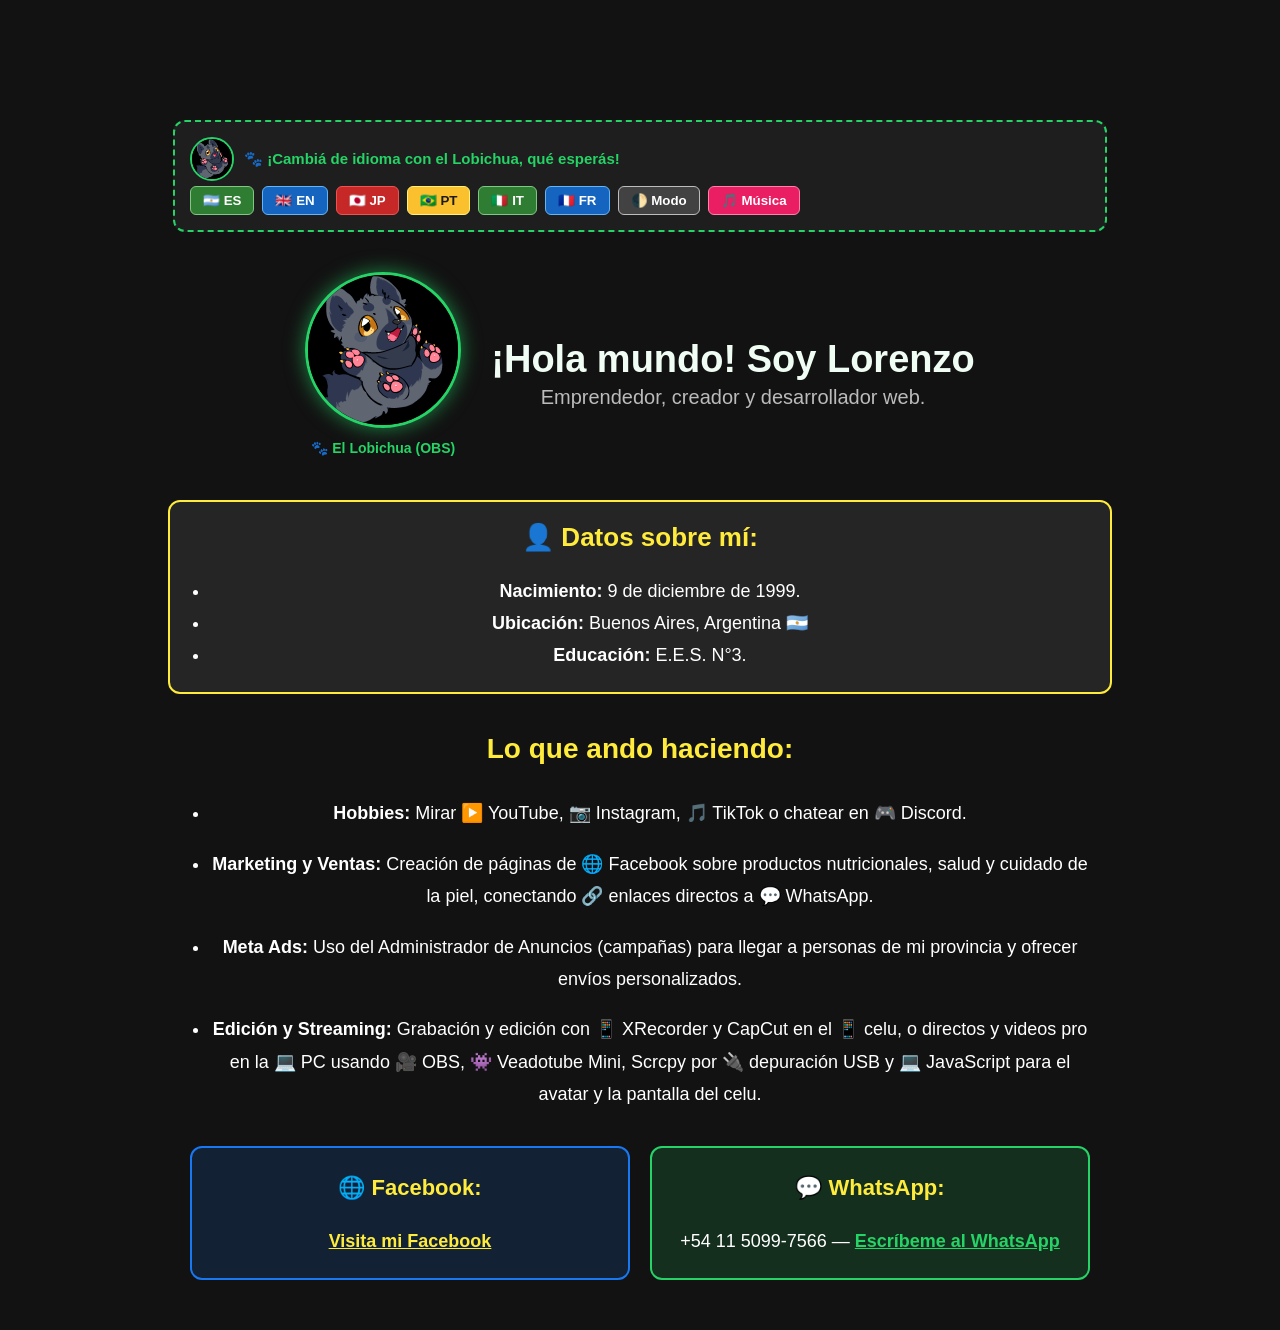
==== commit ee02b99c: "Update index.html" ====
--- a/index.html
+++ b/index.html
@@ -30,28 +30,25 @@
     </div>
   </div>
 
-  <!-- SECCIÓN PRINCIPAL: Lobichua Streamer y Títulos -->
+  <!-- SECCIÓN PRINCIPAL -->
   <div style="display: flex; align-items: center; justify-content: center; flex-wrap: wrap; padding: 20px; gap: 30px;">
-    
     <div style="text-align: center;">
       <img src="download20260802151622.png" alt="El Lobichua OBS" style="width: 150px; height: 150px; border-radius: 50%; border: 3px solid #25d366; object-fit: cover; box-shadow: 0 0 20px rgba(37, 211, 102, 0.6);">
       <p style="margin-top: 8px; font-size: 14px; color: #25d366; font-weight: bold;">🐾 El Lobichua (OBS)</p>
     </div>
-
     <div style="text-align: center; max-width: 500px;">
       <h1 id="texto-principal" style="margin-bottom: 5px; font-size: 38px;">¡Hola mundo! Soy Lorenzo</h1>
       <p id="subtitulo" style="margin-top: 0; font-size: 20px; color: #bbbbbb;">Emprendedor, creador y desarrollador web.</p>
     </div>
-
   </div>
 
-  <!-- ABOUT ME SECTION -->
+  <!-- ABOUT ME -->
   <div style="margin-top: 10px; width: 90%; max-width: 900px; margin-left: auto; margin-right: auto; padding: 20px; background: rgba(255, 255, 255, 0.08); border-radius: 12px; border: 2px solid #ffeb3b;">
     <h2 id="titulo-datos" style="font-size: 26px; color: #ffeb3b; margin-top: 0;">👤 Datos sobre mí:</h2>
     <ul style="font-size: 18px; line-height: 1.8; margin-bottom: 0; padding-left: 20px;">
-      <li><strong id="txt-nacimiento">Nacimiento:</strong> 9 de diciembre de 1999.</li>
-      <li><strong id="txt-ubicacion">Ubicación:</strong> Buenos Aires, Argentina 🇦🇷</li>
-      <li><strong id="txt-educacion">Educación:</strong> E.E.S. N°3.</li>
+      <li><strong id="txt-nacimiento-lbl">Nacimiento:</strong> <span id="txt-nacimiento-val">9 de diciembre de 1999.</span></li>
+      <li><strong id="txt-ubicacion-lbl">Ubicación:</strong> <span id="txt-ubicacion-val">Buenos Aires, Argentina 🇦🇷</span></li>
+      <li><strong id="txt-educacion-lbl">Educación:</strong> <span id="txt-educacion-val">E.E.S. N°3.</span></li>
     </ul>
   </div>
 
@@ -60,22 +57,21 @@
     <h2 id="titulo-haciendo" style="font-size: 28px; color: #ffeb3b;">Lo que ando haciendo:</h2>
     <ul style="padding-left: 20px;">
       <li style="margin-bottom: 18px;">
-        <strong id="txt-hobbies">Hobbies:</strong> Mirar <span style="color: #ff0000;">▶️ YouTube</span>, <span style="color: #e1306c;">📷 Instagram</span>, <span style="color: #9b45e5;">🎵 TikTok</span> o chatear en <span style="color: #7289da;">🎮 Discord</span>.
+        <strong id="txt-hobbies-lbl">Hobbies:</strong> <span id="txt-hobbies-val">Mirar ▶️ YouTube, 📷 Instagram, 🎵 TikTok o chatear en 🎮 Discord.</span>
       </li>
       <li style="margin-bottom: 18px;">
-        <strong id="txt-marketing">Marketing y Ventas:</strong> Creación de páginas de <span style="color: #1877f2;">🌐 Facebook</span> sobre productos nutricionales, salud y cuidado de la piel, conectando <span style="color: #ffeb3b;">🔗 enlaces directos</span> a <span style="color: #25d366;">💬 WhatsApp</span>.
+        <strong id="txt-marketing-lbl">Marketing y Ventas:</strong> <span id="txt-marketing-val">Creación de páginas de 🌐 Facebook sobre productos nutricionales, salud y cuidado de la piel, conectando 🔗 enlaces directos a 💬 WhatsApp.</span>
       </li>
       <li style="margin-bottom: 18px;">
-        <strong id="txt-metaads">Meta Ads:</strong> Uso del Administrador de Anuncios (campañas) para llegar a personas de mi provincia y ofrecer envíos personalizados.
+        <strong id="txt-metaads-lbl">Meta Ads:</strong> <span id="txt-metaads-val">Uso del Administrador de Anuncios (campañas) para llegar a personas de mi provincia y ofrecer envíos personalizados.</span>
       </li>
       <li style="margin-bottom: 18px;">
-        <strong id="txt-streaming">Edición y Streaming:</strong> Grabación y edición con <span style="color: #ff9800;">📱 XRecorder</span> y CapCut en el <span style="color: #c0c0c0;">📱 celu</span>, o directos y videos pro en la <span style="color: #c0c0c0;">💻 PC</span> usando <span style="color: #25d366;">🎥 OBS</span>, <span style="color: #8b4513;">👾 Veadotube Mini</span>, Scrcpy por <span style="color: #25d366;">🔌 depuración USB</span> y <span style="color: #25d366;">💻 JavaScript</span> para el avatar y la pantalla del celu.
+        <strong id="txt-streaming-lbl">Edición y Streaming:</strong> <span id="txt-streaming-val">Grabación y edición con 📱 XRecorder y CapCut en el 📱 celu, o directos y videos pro en la 💻 PC usando 🎥 OBS, 👾 Veadotube Mini, Scrcpy por 🔌 depuración USB y 💻 JavaScript para el avatar y la pantalla del celu.</span>
       </li>
     </ul>
 
-    <!-- Redes (Facebook y WhatsApp) -->
+    <!-- Redes -->
     <div style="display: flex; gap: 20px; margin-top: 35px; flex-wrap: wrap;">
-      
       <div style="flex: 1; min-width: 280px; background: rgba(24, 119, 242, 0.15); padding: 20px; border-radius: 12px; border: 2px solid #1877f2;">
         <h2 style="font-size: 22px; color: #ffeb3b; margin-top: 0;">🌐 Facebook:</h2>
         <p style="margin-bottom: 0;">
@@ -90,7 +86,6 @@
           <a href="https://wa.link/2a4b6m" target="_blank" style="color: #25d366; text-decoration: underline; font-weight: bold;">Escríbeme al WhatsApp</a>
         </p>
       </div>
-
     </div>
   </div>
 
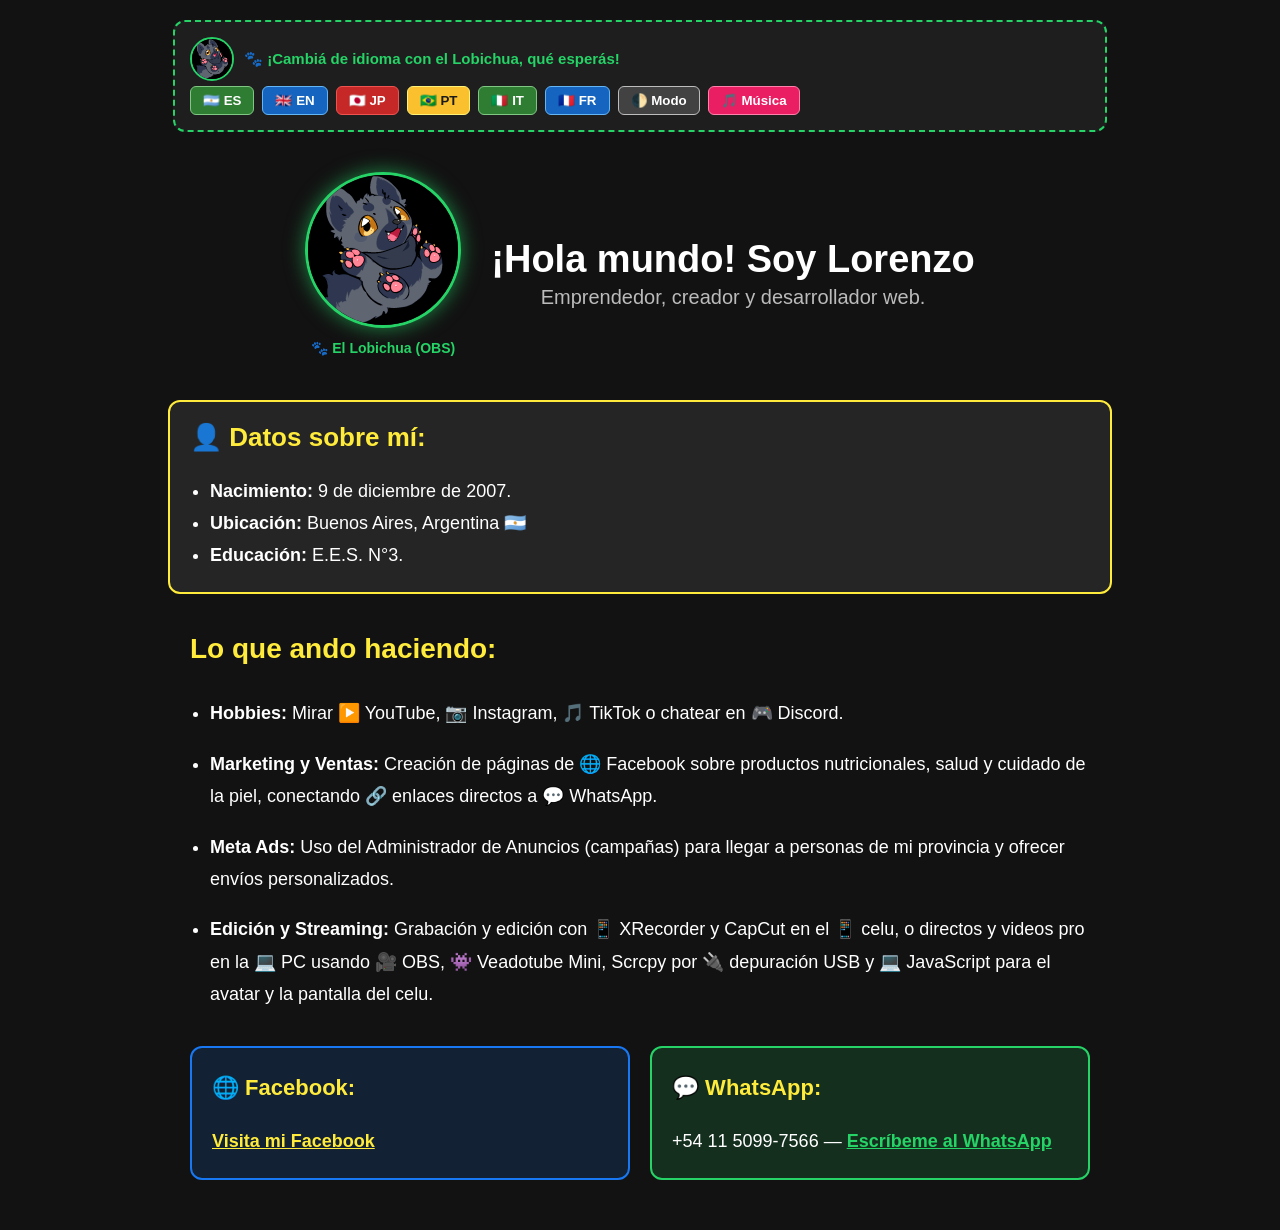
==== commit 01c98805: "Update index.html" ====
--- a/index.html
+++ b/index.html
@@ -46,7 +46,7 @@
   <div style="margin-top: 10px; width: 90%; max-width: 900px; margin-left: auto; margin-right: auto; padding: 20px; background: rgba(255, 255, 255, 0.08); border-radius: 12px; border: 2px solid #ffeb3b;">
     <h2 id="titulo-datos" style="font-size: 26px; color: #ffeb3b; margin-top: 0;">👤 Datos sobre mí:</h2>
     <ul style="font-size: 18px; line-height: 1.8; margin-bottom: 0; padding-left: 20px;">
-      <li><strong id="txt-nacimiento-lbl">Nacimiento:</strong> <span id="txt-nacimiento-val">9 de diciembre de 1999.</span></li>
+      <li><strong id="txt-nacimiento-lbl">Nacimiento:</strong> <span id="txt-nacimiento-val">9 de diciembre de 2007.</span></li>
       <li><strong id="txt-ubicacion-lbl">Ubicación:</strong> <span id="txt-ubicacion-val">Buenos Aires, Argentina 🇦🇷</span></li>
       <li><strong id="txt-educacion-lbl">Educación:</strong> <span id="txt-educacion-val">E.E.S. N°3.</span></li>
     </ul>
--- a/style.css
+++ b/style.css
@@ -1,10 +1,6 @@
 body {
-  background-color: #38bdf8;
+  background-color: #121212;
   color: #ffffff;
-  font-family: Arial, sans-serif;
-  text-align: center;
-  padding-top: 100px;
+  font-family: sans-serif;
+  margin: 0;
 }
-h1 {
-  color: #f0fdf4;
-}
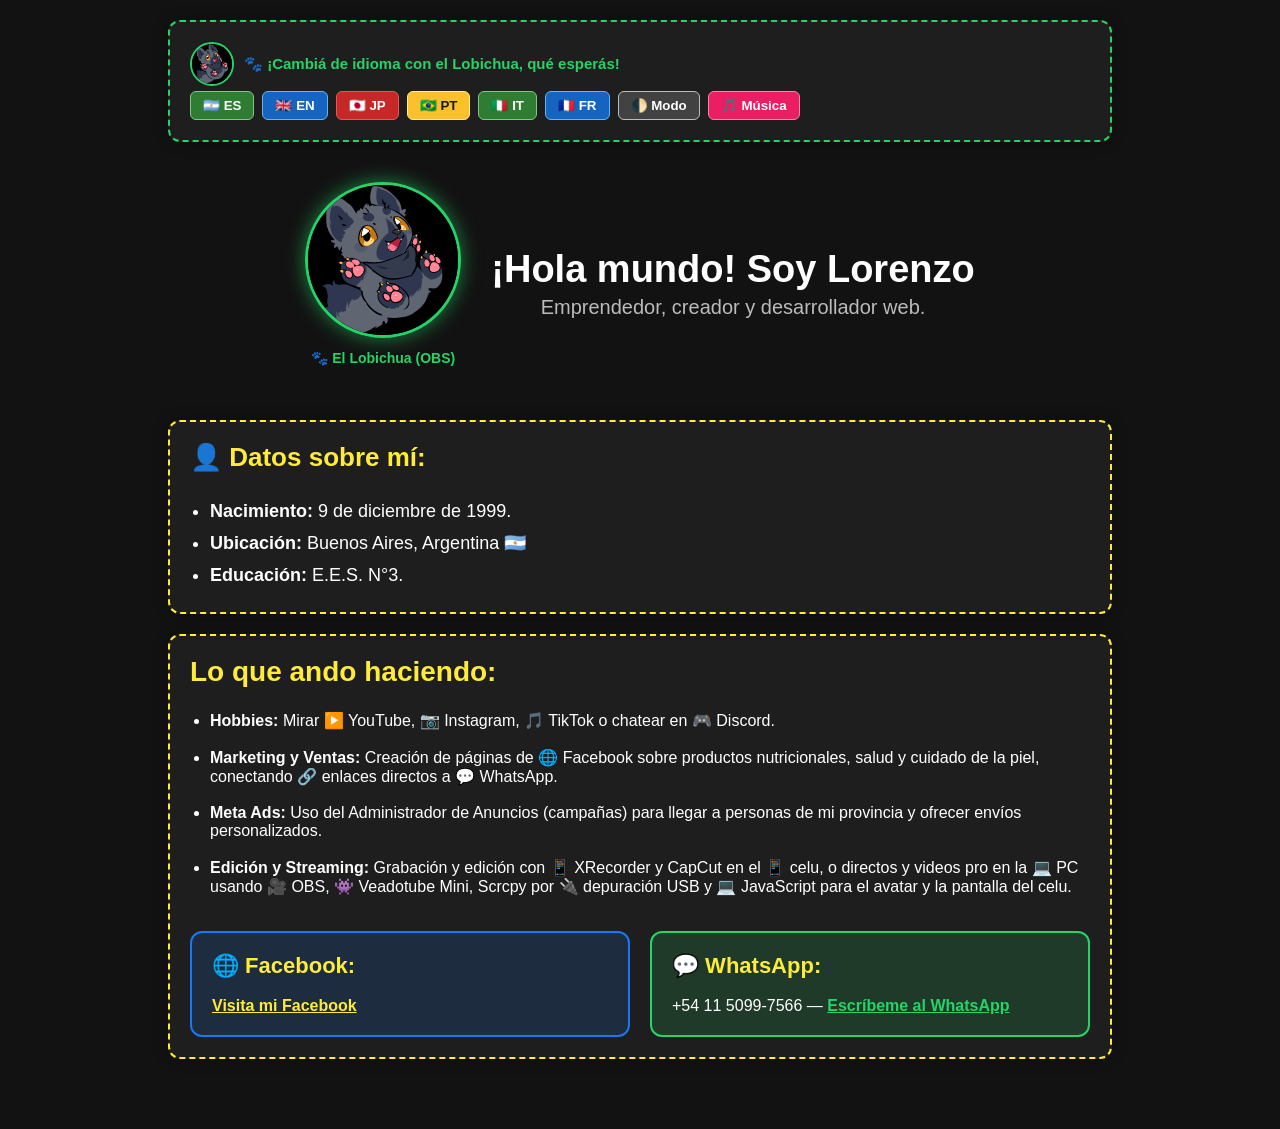
==== commit c0b83ea4: "Update index.html" ====
--- a/index.html
+++ b/index.html
@@ -5,13 +5,13 @@
   <title>Mi Primera Página - Lorenzo</title>
   <link rel="stylesheet" href="style.css">
 </head>
-<body style="background-color: #121212; color: white; font-family: sans-serif; margin: 0; padding-bottom: 50px;">
+<body>
 
   <!-- Reproductor de música de fondo -->
   <audio id="musica-fondo" loop src="musica.mp3.mp4"></audio>
 
   <!-- Botonera de Idiomas y el Lobichua con patitas -->
-  <div style="background: rgba(255, 255, 255, 0.05); padding: 15px; margin: 20px auto; width: 90%; max-width: 900px; border-radius: 12px; display: flex; align-items: center; justify-content: space-between; flex-wrap: wrap; border: 2px dashed #25d366;">
+  <div class="tarjeta" style="display: flex; align-items: center; justify-content: space-between; flex-wrap: wrap;">
     
     <div style="display: flex; align-items: center; gap: 10px; margin-bottom: 5px;">
       <img src="download20260802151622.png" alt="Lobichua" style="width: 40px; height: 40px; border-radius: 50%; border: 2px solid #25d366; object-fit: cover;">
@@ -19,14 +19,14 @@
     </div>
 
     <div style="display: flex; gap: 8px; flex-wrap: wrap;">
-      <button onclick="cambiarIdioma('es')" style="background: #2e7d32; color: white; padding: 6px 12px; border-radius: 6px; font-weight: bold; border: 1px solid #81c784; cursor: pointer;">🇦🇷 ES</button>
-      <button onclick="cambiarIdioma('en')" style="background: #1565c0; color: white; padding: 6px 12px; border-radius: 6px; font-weight: bold; border: 1px solid #64b5f6; cursor: pointer;">🇬🇧 EN</button>
-      <button onclick="cambiarIdioma('jp')" style="background: #c62828; color: white; padding: 6px 12px; border-radius: 6px; font-weight: bold; border: 1px solid #ef5350; cursor: pointer;">🇯🇵 JP</button>
-      <button onclick="cambiarIdioma('pt')" style="background: #fbc02d; color: #1a1a1a; padding: 6px 12px; border-radius: 6px; font-weight: bold; border: 1px solid #fff176; cursor: pointer;">🇧🇷 PT</button>
-      <button onclick="cambiarIdioma('it')" style="background: #2e7d32; color: white; padding: 6px 12px; border-radius: 6px; font-weight: bold; border: 1px solid #81c784; cursor: pointer;">🇮🇹 IT</button>
-      <button onclick="cambiarIdioma('fr')" style="background: #1565c0; color: white; padding: 6px 12px; border-radius: 6px; font-weight: bold; border: 1px solid #64b5f6; cursor: pointer;">🇫🇷 FR</button>
-      <button onclick="alternarModo()" style="background: #424242; color: white; padding: 6px 12px; border-radius: 6px; font-weight: bold; border: 1px solid #bdbdbd; cursor: pointer;">🌓 Modo</button>
-      <button onclick="alternarMusica()" style="background: #e91e63; color: white; padding: 6px 12px; border-radius: 6px; font-weight: bold; border: 1px solid #ff80ab; cursor: pointer;">🎵 Música</button>
+      <button onclick="cambiarIdioma('es')" style="background: #2e7d32; color: white; padding: 6px 12px; border-radius: 6px; font-weight: bold; border: 1px solid #81c784;">🇦🇷 ES</button>
+      <button onclick="cambiarIdioma('en')" style="background: #1565c0; color: white; padding: 6px 12px; border-radius: 6px; font-weight: bold; border: 1px solid #64b5f6;">🇬🇧 EN</button>
+      <button onclick="cambiarIdioma('jp')" style="background: #c62828; color: white; padding: 6px 12px; border-radius: 6px; font-weight: bold; border: 1px solid #ef5350;">🇯🇵 JP</button>
+      <button onclick="cambiarIdioma('pt')" style="background: #fbc02d; color: #1a1a1a; padding: 6px 12px; border-radius: 6px; font-weight: bold; border: 1px solid #fff176;">🇧🇷 PT</button>
+      <button onclick="cambiarIdioma('it')" style="background: #2e7d32; color: white; padding: 6px 12px; border-radius: 6px; font-weight: bold; border: 1px solid #81c784;">🇮🇹 IT</button>
+      <button onclick="cambiarIdioma('fr')" style="background: #1565c0; color: white; padding: 6px 12px; border-radius: 6px; font-weight: bold; border: 1px solid #64b5f6;">🇫🇷 FR</button>
+      <button onclick="alternarModo()" style="background: #424242; color: white; padding: 6px 12px; border-radius: 6px; font-weight: bold; border: 1px solid #bdbdbd;">🌓 Modo</button>
+      <button onclick="alternarMusica()" style="background: #e91e63; color: white; padding: 6px 12px; border-radius: 6px; font-weight: bold; border: 1px solid #ff80ab;">🎵 Música</button>
     </div>
   </div>
 
@@ -43,19 +43,19 @@
   </div>
 
   <!-- ABOUT ME -->
-  <div style="margin-top: 10px; width: 90%; max-width: 900px; margin-left: auto; margin-right: auto; padding: 20px; background: rgba(255, 255, 255, 0.08); border-radius: 12px; border: 2px solid #ffeb3b;">
+  <div class="tarjeta" style="border-color: #ffeb3b;">
     <h2 id="titulo-datos" style="font-size: 26px; color: #ffeb3b; margin-top: 0;">👤 Datos sobre mí:</h2>
     <ul style="font-size: 18px; line-height: 1.8; margin-bottom: 0; padding-left: 20px;">
-      <li><strong id="txt-nacimiento-lbl">Nacimiento:</strong> <span id="txt-nacimiento-val">9 de diciembre de 2007.</span></li>
+      <li><strong id="txt-nacimiento-lbl">Nacimiento:</strong> <span id="txt-nacimiento-val">9 de diciembre de 1999.</span></li>
       <li><strong id="txt-ubicacion-lbl">Ubicación:</strong> <span id="txt-ubicacion-val">Buenos Aires, Argentina 🇦🇷</span></li>
       <li><strong id="txt-educacion-lbl">Educación:</strong> <span id="txt-educacion-val">E.E.S. N°3.</span></li>
     </ul>
   </div>
 
   <!-- LO QUE ANDO HACIENDO -->
-  <div style="margin-top: 30px; width: 90%; max-width: 900px; margin-left: auto; margin-right: auto; padding: 0 20px; font-size: 18px; line-height: 1.8;">
-    <h2 id="titulo-haciendo" style="font-size: 28px; color: #ffeb3b;">Lo que ando haciendo:</h2>
-    <ul style="padding-left: 20px;">
+  <div class="tarjeta" style="border-color: #ffeb3b;">
+    <h2 id="titulo-haciendo" style="font-size: 28px; color: #ffeb3b; margin-top: 0;">Lo que ando haciendo:</h2>
+    <ul style="padding-left: 20px; margin-bottom: 0;">
       <li style="margin-bottom: 18px;">
         <strong id="txt-hobbies-lbl">Hobbies:</strong> <span id="txt-hobbies-val">Mirar ▶️ YouTube, 📷 Instagram, 🎵 TikTok o chatear en 🎮 Discord.</span>
       </li>
--- a/style.css
+++ b/style.css
@@ -1,6 +1,44 @@
+/* Estilos generales para el Modo Oscuro por defecto */
 body {
   background-color: #121212;
   color: #ffffff;
   font-family: sans-serif;
   margin: 0;
+  padding-bottom: 50px;
+  transition: background-color 0.3s ease, color 0.3s ease;
 }
+
+/* Estilos para cuando se active el Modo Claro */
+body.modo-claro {
+  background-color: #f4f4f4;
+  color: #121212;
+}
+
+body.modo-claro .tarjeta, 
+body.modo-claro .caja-redes {
+  background: rgba(0, 0, 0, 0.04) !important;
+  box-shadow: 0 4px 10px rgba(0, 0, 0, 0.05);
+}
+
+/* Estilos para las tarjetas y contenedores */
+.tarjeta {
+  background: rgba(255, 255, 255, 0.05);
+  border-radius: 12px;
+  padding: 20px;
+  margin: 20px auto;
+  width: 90%;
+  max-width: 900px;
+  border: 2px dashed #25d366;
+  box-shadow: 0 0 15px rgba(0, 0, 0, 0.3);
+}
+
+/* Efecto hover copado para los botones */
+button {
+  cursor: pointer;
+  transition: transform 0.2s ease, filter 0.2s ease;
+}
+
+button:hover {
+  transform: scale(1.05);
+  filter: brightness(1.2);
+}
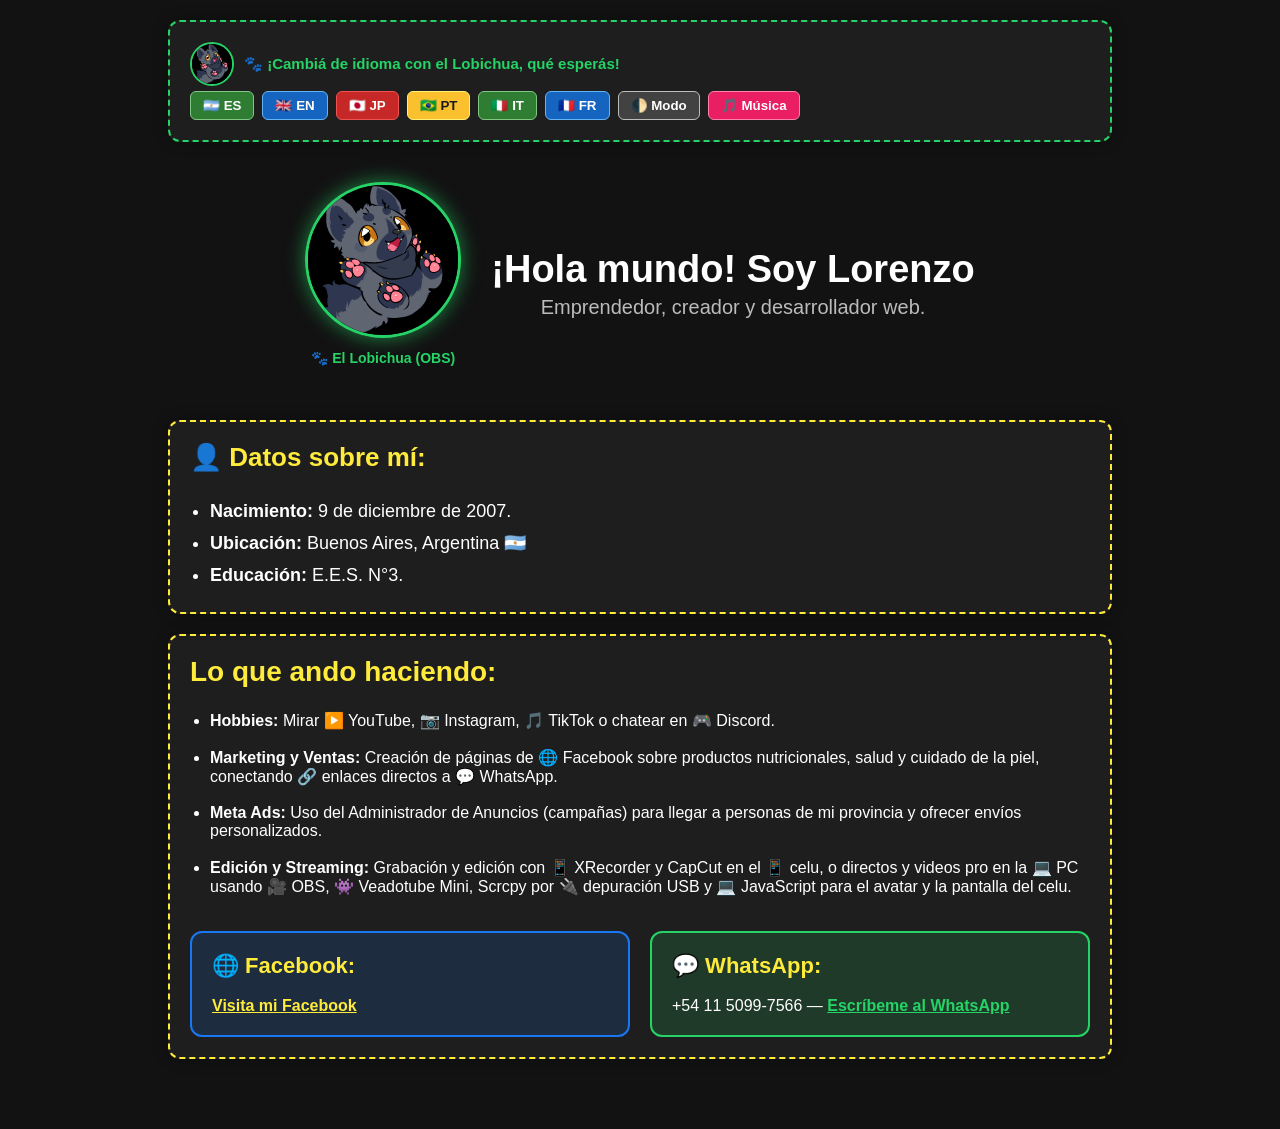
==== commit 505e4684: "Update index.html" ====
--- a/index.html
+++ b/index.html
@@ -46,7 +46,7 @@
   <div class="tarjeta" style="border-color: #ffeb3b;">
     <h2 id="titulo-datos" style="font-size: 26px; color: #ffeb3b; margin-top: 0;">👤 Datos sobre mí:</h2>
     <ul style="font-size: 18px; line-height: 1.8; margin-bottom: 0; padding-left: 20px;">
-      <li><strong id="txt-nacimiento-lbl">Nacimiento:</strong> <span id="txt-nacimiento-val">9 de diciembre de 1999.</span></li>
+      <li><strong id="txt-nacimiento-lbl">Nacimiento:</strong> <span id="txt-nacimiento-val">9 de diciembre de 2007.</span></li>
       <li><strong id="txt-ubicacion-lbl">Ubicación:</strong> <span id="txt-ubicacion-val">Buenos Aires, Argentina 🇦🇷</span></li>
       <li><strong id="txt-educacion-lbl">Educación:</strong> <span id="txt-educacion-val">E.E.S. N°3.</span></li>
     </ul>
